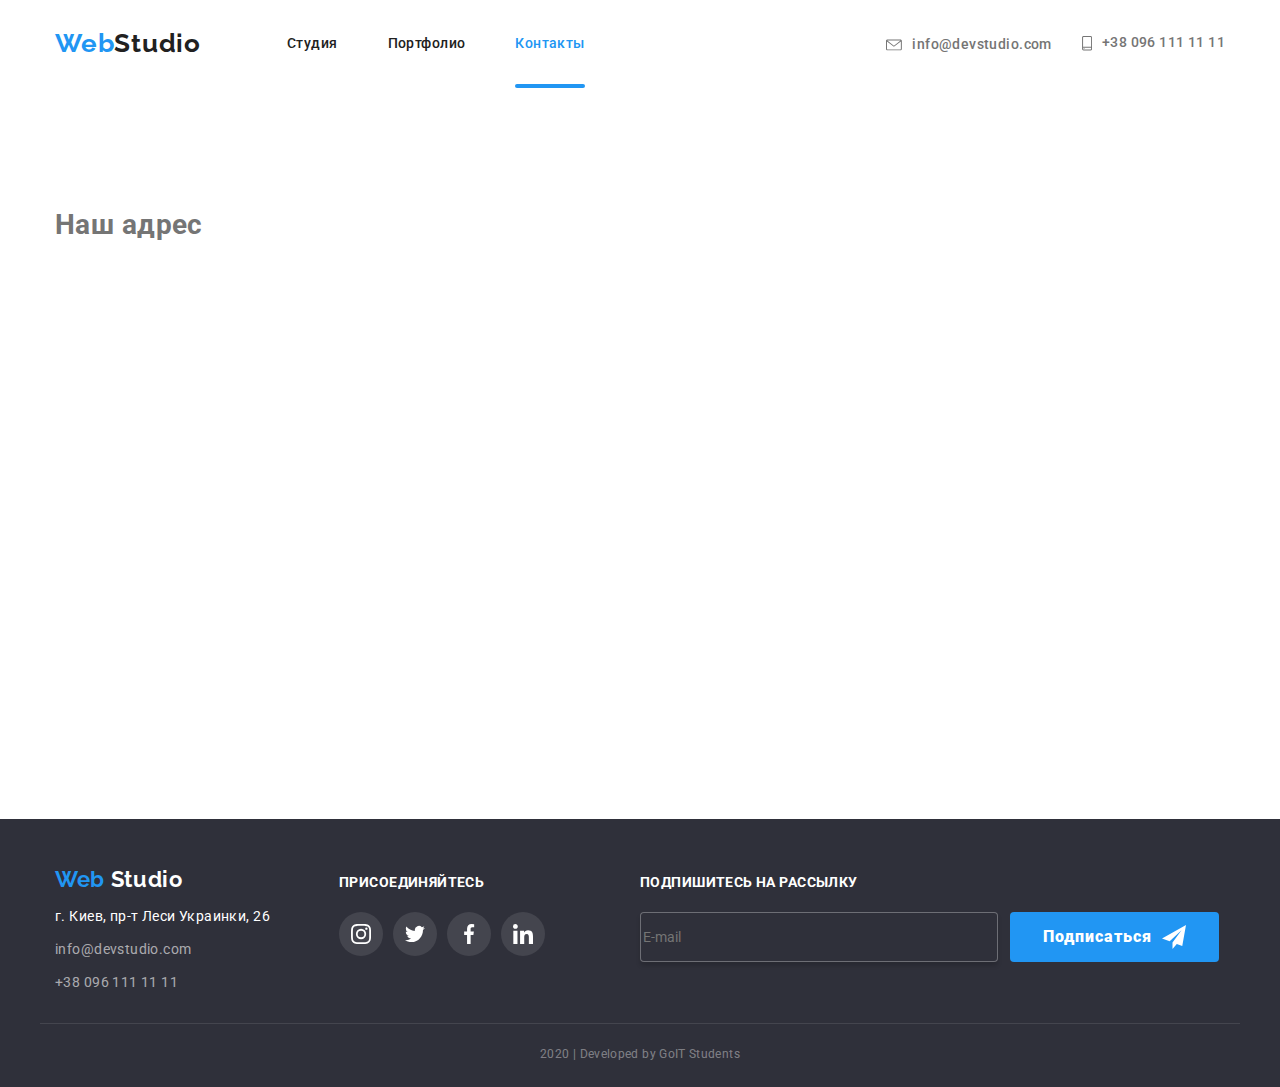
==== contacts.html @ 9447f975 "добавляет файлы из Дз05" ====
<!DOCTYPE html>
<html lang="ru">
<head>
    <meta charset="UTF-8">
    <meta name="viewport" content="width=device-width, initial-scale=1.0">
    <title>Web Studio</title>
    <link href="https://fonts.googleapis.com/css2?family=Raleway:wght@700&family=Roboto:wght@400;500;700;900&display=swap" rel="stylesheet">
    <link rel="stylesheet" href="https://cdnjs.cloudflare.com/ajax/libs/modern-normalize/0.6.0/modern-normalize.min.css">
    <link rel="stylesheet" href="./css/main.css">
</head>
<body>
   
    <header class="page-header">
        
        <nav class="container main-container">
            <div class="logotype">
                <a href="./" class="logo">Web<span class="logo-top">Studio</span> </a>
            </div>
                
            <ul class="site-nav">   
                <li class="item"><a href="./index.html" class="link">Студия</a></li>
                <li class="item"><a href="./portfolio.html" class="link">Портфолио</a></li>
                <li class="item"><a href="#" class="link current">Контакты</a></li>
            </ul>

            <ul class="contact-info">
                <li class="contact-info__item">
                    <a href="mailto:info@devstudio.com" aria-label="Электронная почта" class="contact-info__link">
                    <svg class="icon-letter"> 
                        <use href="./images/sprite.svg#icon-letter"></use>
                    </svg>
                    info@devstudio.com</a></li>
                <li class="contact-info__item">
                    <a href="tel:+380961111111" aria-label="Номер тел" class="contact-info__link">
                     <svg class="icon-phone"> 
                        <use href="./images/sprite.svg#icon-phone"></use>
                    </svg> +38 096 111 11 11</a></li>          
            </ul>


        </nav>


    </header>

    <main>

        <div class="container">
            <h1>
                Наш адрес
            </h1>
            <iframe src="https://www.google.com/maps/embed?pb=!1m18!1m12!1m3!1d2541.83539901481!2d30.536873031955487!3d50.4255383333014!2m3!1f0!2f0!3f0!3m2!1i1024!2i768!4f13.1!3m3!1m2!1s0x40d4cf0e033ecbe9%3A0x57a4dffefec77da0!2z0LHRg9C7LiDQm9C10YHQuCDQo9C60YDQsNC40L3QutC4LCAyNiwg0JrQuNC10LIsIDAyMDAw!5e0!3m2!1sru!2sua!4v1591213032954!5m2!1sru!2sua" width="600" height="450" frameborder="0" style="border:0;" allowfullscreen="" aria-hidden="false" tabindex="0"></iframe>
        </div>

        
    </main>

    <footer class="page-footer">

        <div class="container footer">
                    <address class="address">   
                        <div class="logotype footer">
                            <a href="./" class="logo footer">Web <span class="logo-bottom">Studio</span></a> 
                        </div>
                        <p>г. Киев, пр-т Леси Украинки, 26</p> 
                        <a class="address-link" href="mailto:info@devstudio.com">info@devstudio.com</a> <br>
                        <a class="address-link" href="tel:+380961111111">+38 096 111 11 11</a>
                    </address>
        
                <section class="net-footer">
                    <b class="join">присоединяйтесь</b>
                    <ul class="social footer">
                        <li class="social-item">
                            <a href="#" aria-label="Инстаграм" class="social-link footer"> 
                                <svg class="social-icon footer">
                                    <use href="./images/sprite.svg#icon-instagram"></use>
                                </svg></a>
                        </li>
                        <li class="social-item">
                            <a href="#" aria-label="Твиттер" class="social-link footer">
                                <svg class="social-icon footer">
                                    <use href="./images/sprite.svg#icon-twitter"></use>
                                </svg></a>
                        </li>
                        <li class="social-item">
                            <a href="#" aria-label="Фейсбук" class="social-link footer">
                                <svg class="social-icon footer">
                                    <use href="./images/sprite.svg#icon-facebook"></use>
                                </svg></a>
                        </li>
                        <li class="social-item">
                            <a href="#" aria-label="Линкедин" class="social-link footer">
                                <svg class="social-icon footer">
                                    <use href="./images/sprite.svg#icon-linkedin"></use>
                                </svg></a>
                        </li>

                    </ul>
                </section>
              
                <section class="mailing">
                    <b class="join">подпишитесь на рассылку</b>
                    <form class="mailing-form">
                        <input class="input-place" type="email" placeholder="E-mail" name="E-mail" required="">  
                        <button class="button submit" type="submit">
                            Подписаться 
                            <svg class="submit-icon" width="24" height="24">
                                <use href="./images/sprite.svg#icon-send"></use>
                            </svg>                               
                        </button>
                    </form>
                </section>
        
        </div>   

             <div class="container copy">
                <p class="copyright">2020 | Developed by GoIT Students </p>
            </div>

    </footer>


</body>
</html>
---- css/main.css ----
html {
    box-sizing: border-box;
  }
  
  *,
  *::before,
  *::after {
    box-sizing: inherit;
  }
  
/* Цвет основного текста color: #757575; */
/* Цвет вторичного текста color: #212121; */
/* Цвет акцент color: #2196F3; */
/* цвет белый color: #FFFFFF; */
/* вторичный background-color: #E5E5E5; */

:root {
    --primary-text-color: #757575;
    --title-text-color: #212121;
    --accent-color:#2196F3;
    --white-color:#FFFFFF; 
    --secondary-bg-color:#E5E5E5;
    --footer-bg-color:#2F303A;
    --portfolio-bg:#F5F4FA;
    --border-color:#AFB1B8;
    --border-color-main:#ECECEC;
    --border-color-second:#EEEEEE;
 }

  body {

    margin: 0;
    
    color: var(--primary-text-color);
    background-color: var(--white-color);

    font-family: Roboto, sans-serif;
    font-style: normal;
    font-weight: 500;
    font-size: 14px;
    line-height: 1.71;
    letter-spacing: 0.03em;
}

ul {
    padding: 0;
    margin-top: 0;
    margin-bottom: 0;
    list-style: none;
}
a {
    text-decoration: none;
}
img {
    display: block;
    max-width: 100%;
    height: auto;
}

/* Header */

.container.main-container {
    display: flex;
    align-items: center;
    padding-top: 0;
    padding-bottom: 0;
}
.logotype {
    display: block;
    margin-right: 86px;
}
.logo {
    display: inline-block ;

    color: var(--accent-color);
    text-decoration: none;

    font-family: Raleway, sans-serif;
    font-style: normal;
    font-weight: bold;
    font-size: 26px;
    line-height: 1.18;
    letter-spacing: 0.03em;
}
.logo-top {
    color: var(--title-text-color); 
}

/* Site-nav */
.site-nav {
    display: flex;
}

.site-nav .item:not(:last-child) {
    margin-right: 50px;
}

.site-nav .link {
    color: var(--title-text-color); 

    display: block;
    padding-top: 32px;
    padding-bottom: 32px;
    position: relative;
    
}
.site-nav .link:hover, 
.site-nav .link:focus,
.site-nav .link:active {
    color: var(--accent-color);
}
.site-nav  .link.current  {
    color: var(--accent-color);

}


.link.current::after {

    content:'';
    display: block;
    position: absolute;

    width: 100%;
    height: 4px;
    border-radius: 2px;
    background: var(--accent-color);
    bottom: 0;
    left: 0;

    opacity: 1;

}

.contact-info {
    display: flex;
    margin-left: auto;
    align-items: baseline;
}

.contact-info .contact-info__item:not(:last-child) {
    margin-right: 30px;
}

/* .contact-info__item { 

    position: relative;
    color: var(--primary-text-color);
    transition: color 250ms cubic-bezier(0.4, 0, 0.2, 1);

}  */


.icon-letter  {

    display: block;
    width: 16px;
    height: 12px;
    margin-right: 10px;
    fill: currentColor;

}

.icon-phone {

    display: block;
    width: 10px;
    height: 15px;
    margin-right: 10px;
    fill: currentColor;

}

.contact-info__link {

    position: relative;
    display: flex;
    color: var(--primary-text-color);
    align-items:center;
    transform: scale(1);

    transition: color 250ms cubic-bezier(0.4, 0, 0.2, 1), 
    transform 250ms cubic-bezier(0.4, 0, 0.2, 1);
}


.contact-info__link:hover,
.contact-info__link:focus,
.contact-info__link:active {

   color: var(--accent-color);
   transform: scale(1.1);

}

/* .contact-info__link:hover,
.contact-info__link:focus,
.contact-info__link:active .icon-letter,.icon-phone {

    transform: scale(1.25);
} */



/* Hero */

.hero {
    background-color: var(--secondary-bg-color);
    text-align: center;
    padding-top: 200px;
    padding-bottom: 200px;
}

.hero-title {
    width: 650px;
    margin-top: 0;
    margin-bottom: 30px;
    margin-left: auto;
    margin-right: auto;
   
    color:  var(--white-color);

    font-family: Roboto;
    font-style: normal;
    font-size: 44px;
    line-height: 1.2;
    text-transform: uppercase;
}

/* Overlay */

.overlay {
    max-width: 1600px;
    max-height: 600px;
    margin-left: auto;
    margin-right: auto;
    background-image: linear-gradient( to right,
    rgba(47, 48, 58, 0.8), 
    rgba(47, 48, 58, 0.8) ),
    url(../images/header.jpg);
    background-size: cover;
    background-position: center;
    background-repeat: no-repeat;

}

/* Container */

.container {
    
    width: 1200px;
    padding-right: 15px;
    padding-left: 15px;
    padding-top: 94px;
    padding-bottom: 94px;
    margin: 0 auto;
    /* outline: 2px solid teal; */
}
/* Button */

.button {
    
    display: inline-flex;
    min-width: 200px;
    height: 50px;
    padding: 10px 32px;
    border-radius: 4px;
    border: 1px solid transparent;
    margin-left: auto;
    margin-right: auto;

    color: var(--white-color);
    background-color: var(--accent-color);
    
    

    font-family: inherit;
    font-size: 16px;
    line-height: 1.88;

    align-items: center;
    text-align: center;
}

/* Section */


.section-title {
       
    margin-top: 0;
    margin-bottom: 50px;
    
    color: var(--title-text-color);

    font-family: Roboto;
    font-style: normal;
    font-weight: bold;
    font-size: 36px;
    line-height: 1.16;
    text-align: center;
    letter-spacing: 0.03em;
}

/* Features */

.container.features {
    border-bottom: 1px solid var(--border-color-main);
}

.feature-list {
    display: flex;
}

.title {

    margin-top: 0;
    margin-bottom: 10px;

    color: var(--title-text-color);

    font-family: Roboto;
    font-style: normal;
    font-weight: bold;
    font-size: 14px;
    line-height: 1.2;
    text-transform: uppercase;
    
}
.box {

    position: relative;
    display: flex;
    width: 270px;
    height: 120px;
    align-items: center;
    padding-top: 25px;
    padding-bottom: 25px;
    margin-bottom: 30px;

    background-color: var(--portfolio-bg);

    transition: background-color 250ms cubic-bezier(0.4, 0, 0.2, 1);
}
.box:hover {

    background-color: var(--accent-color);

}
.box-icon {
    display: block;
    width: 70px;
    height: 70px;
    margin-right: auto;
    margin-left: auto;
    fill: currentColor;
}

.feature-list p {
    width: 270px;
    height: 75px;
    margin-top: 0;
    margin-bottom: 0;

}
.feature-list__item:not(:last-child) {
    margin-right: 30px;
}

/* Work */
.work-list {
    display: flex;
}
.work-list > li.item {
    display: block;
}
.work-list .item:not(:last-child) {
    margin-right: 30px;
}

.thumb {
    position: relative;
    max-width: 370px;
    max-height: 294px;
}
.work-list .title {

    position: absolute;

    width: 100%;
    bottom: 0;
    right: 0;

    color: var(--white-color);
    background-color: rgba(47, 48, 58, 0.8);
    border-radius: 0px 0px 4px 4px;
    padding-top: 27px;
    padding-bottom: 27px;
    margin-bottom: 0;

    font-weight: bold;
    line-height: 1.14;
    letter-spacing: 0.03em;
    text-align: center;
    
}

/* Team */

.section.team {
    background-color: var(--portfolio-bg);
}

.team-list {
    display: flex;
}

.card {
    width: 270px;
    box-shadow: 0px 2px 1px rgba(0, 0, 0, 0.2), 0px 1px 1px rgba(0, 0, 0, 0.14), 0px 1px 3px rgba(0, 0, 0, 0.12);
    border-radius: 4px;
    padding-bottom: 0;
}
.card-team {
    display: block;
    background-color: var(--white-color);
    padding-top: 30px;
    padding-bottom: 24px;
    margin-bottom: 0;
}

.social {
    display: flex;
    justify-content: center;
    margin: 0;
    padding: 0;
}

.social-link {

    position: relative;
    display: flex;
    width: 44px;
    height: 44px;
    justify-content: center;
    align-items: center;
    border-radius: 50%;
    background-color: var(--white-color);
    fill: var(--border-color);

    transition: fill 250ms cubic-bezier(0.4, 0, 0.2, 1), 
    background-color 250ms cubic-bezier(0.4, 0, 0.2, 1);



}

.social-icon {
    display: block;
    width: 20px;
    height: 20px;
    fill: inherit;
}

.social-item:not(:last-child) {
    margin-right: 10px;
}
.team-title {

    margin-top: 0;
    margin-bottom: 10px;

    color: var(--title-text-color);

    font-family: Roboto;
    font-style: normal;
    font-weight: 500;
    font-size: 16px;
    line-height: 1.18;
    letter-spacing: 0.03em;
    text-align: center;
}

.team-title.position {

    margin-top: 0;
    margin-bottom: 16px;

    color: var(--primary-text-color);

    font-weight: normal;
    text-align: center;
}
.social-link:hover {

    fill: var(--white-color);
    background-color: var(--accent-color);
}

.team-list .item:not(:last-child) {
    margin-right: 30px;
}

/* Clients */
.clients-list {
    display: flex;
    justify-content: space-around;
}
.client {
    position: relative;
    display: block;
    width: 170px;
    height: 90px;
    padding-top: 20px;

    border: 1px solid var(--border-color);
    border-radius: 4px;

    fill: var(--border-color);

    transition: fill 250ms cubic-bezier(0.4, 0, 0.2, 1), 
    border-color 250ms cubic-bezier(0.4, 0, 0.2, 1);
}
.client:hover {
    border-color: var(--accent-color);
    fill: var(--accent-color);
}

.client-logo {

    position: relative;
    display: block;
    margin-right: auto;
    margin-left: auto;
    fill: inherit;

    transform: scale(1);
    transition: transform 250ms cubic-bezier(0.4, 0, 0.2, 1);

}

.client:hover .client-logo{

    transform: scale(1.25);

} 

/* Footer */

.container.footer {
    display: flex;
    align-items: baseline;
    padding-top: 48px;
    padding-bottom: 28px;
    border-bottom: 1px solid rgba(255, 255, 255, 0.1);
}

.logotype.footer {
    margin-bottom: 10px;
}
    

.address > p {
    margin-top: 0;
    margin-bottom: 9px;
}

.address-link {
    display: inline-block;
}

.address .address-link:not(:last-child) {
    margin-bottom: 9px;
}
.net-footer {
    width: 207px;
    height: 81px;
}

.page-footer {
    color: var(--white-color);
    background: var(--footer-bg-color);    
}
.logo.footer {
    font-size: 22px;
    line-height: 1.18;
}
.logo-bottom {
    color: var(--white-color);
}

.address {

    margin-right: 69px;
    text-decoration: none;
    font-family: Roboto;
    font-style: normal;
    font-weight: normal;
    font-size: 14px;
    line-height: 1.71;
    letter-spacing: 0.03em;
}
.address-link {
    color: rgba(255, 255, 255, 0.6);
}
.join {
    
    display: block;
    margin-bottom: 21px;

    font-family: Roboto;
    font-style: normal;
    font-weight: bold;
    font-size: 14px;
    line-height: 1.14;

    text-align: left;
    text-transform: uppercase;
}

.input-place {

    display: inline-block;
    width: 358px;
    height: 50px;
    border: 1px solid rgba(255, 255, 255, 0.3);
    box-sizing: border-box;
    box-shadow: 0px 4px 4px rgba(0, 0, 0, 0.15);
    border-radius: 4px;
    background-color: var(--footer-bg-color);

}
.mailing {
    margin-left: 94px;
}

.mailing-form {
    display: flex;
}
.button.submit {
    display: inline-flex;
    font-weight: 900;
    letter-spacing: 0.06em;
    margin-left: 12px;
}
.submit-icon {
    display: block;
    width: 24px;
    height: 24px;
    margin-left: 10px;
    fill: currentColor;
}

.social.footer {
    justify-content: flex-start;
}

.social-link {
    background-color: rgba(255, 255, 255, 0.1);
}

.social-icon.footer {
    fill: var(--white-color);
}

.container.copy {
    padding-top: 18px;
    padding-bottom: 21px;
}
.copyright {
    display: block;
    margin-top: 0;
    margin-bottom: 0;
  
    font-family: Roboto;
    font-style: normal;
    font-weight: normal;
    font-size: 12px;
    line-height: 2;

    text-align: center;
    letter-spacing: 0.03em;
   
    color: rgba(255, 255, 255, 0.4);
}

/* Portfolio styles */

.page-header.portfolio {
    border-bottom: 1px solid var(--border-color-main);
}

.container.filtr {
    padding-top: 94px;
    padding-bottom: 50px;
}
.container.projects {
    padding-top: 0;
}

.menu-nav .link:hover,
.menu-nav .link:focus,
.menu-nav .link:active {
    color: var(--white-color);
    background-color: var(--accent-color);
}
.button.primary {

    position: relative;
    color: var(--title-text-color);
    background-color: var(--portfolio-bg);

    font-weight: 500;
    font-size: 16px;
    line-height: 1.63;
    text-align: center;
    letter-spacing: 0.03em;

    transition: color 250ms cubic-bezier(0.4, 0, 0.2, 1), 
    background-color 250ms cubic-bezier(0.4, 0, 0.2, 1);
}
.filtr {
    min-width: 30px;
    padding: 6px 22px;
}
.menu-nav {

    position: relative;
    display: flex;
    justify-content: center;
}
.menu-nav .item:not(:last-child) {
    margin-right: 8px;
}
.projects-list {
    display: flex;
    flex-wrap: wrap;
}

.project-thumb {
    position: relative;
    overflow: hidden;

}
.p-txt {

    display: flex;
    width: 322px;
    height: 168px;
    color: var(--white-color);

    position: absolute;
    top: 50%;
    left: 50%;
    opacity: 0;
    transform: translate(-50%, -50%);
    transition: opacity 250ms cubic-bezier(0.4, 0, 0.2, 1);


    font-weight: normal; 
    font-size: 18px;
    line-height: 1.56;
    letter-spacing: 0.03em;

}

/* .projects-list >.item:hover  .project-thumb::before { */

    .card-overlay {

    position: absolute;
    top: 0;
    left: 0;
    width: 100%;
    height: 100%;
    background-color: rgba(33, 150, 243, 0.9);
    transform: translateY(100%);
    opacity: 0;
    transition: transform 250ms cubic-bezier(0.4, 0, 0.2, 1),
    opacity 250ms cubic-bezier(0.4, 0, 0.2, 1);
    
}


.projects-list >.item {
    width: 370px;
    border: 1px solid var(--border-color-second);
    border-radius: 5px;
    margin-right: 30px;
    margin-bottom: 30px;
    padding-bottom: 20px;
}

.projects-list >.item:hover {

    box-shadow: 1px 4px 6px rgba(0, 0, 0, 0.16), 0px 4px 4px rgba(0, 0, 0, 0.06), 0px 1px 1px rgba(0, 0, 0, 0.12);

}

.projects-list >.item:hover .p-txt {

    opacity: 1;

}

.projects-list >.item:hover .card-overlay {

    transform: translateY(0);
    opacity: 1;
}

.projects-list > img {
    display: block;
}

.projects-list >.item:nth-child(3n) {
    margin-right: 0;
}
.projects-list >.item:nth-last-child(-n + 3) {
    margin-bottom: 0;
}
.profile {
    margin-left: 24px;

   
}
.title.project {

    margin-top: 20px;
    margin-bottom: 4px;

    text-transform: none;
    font-size: 18px;
    line-height: 1.2;
    text-align: left;
}
.team-title.project {

    margin-top: 0;
    margin-bottom: 0;

    color: var(--primary-text-color);

    font-size: 16px;
    line-height: 1.88;
    text-align: left;
}
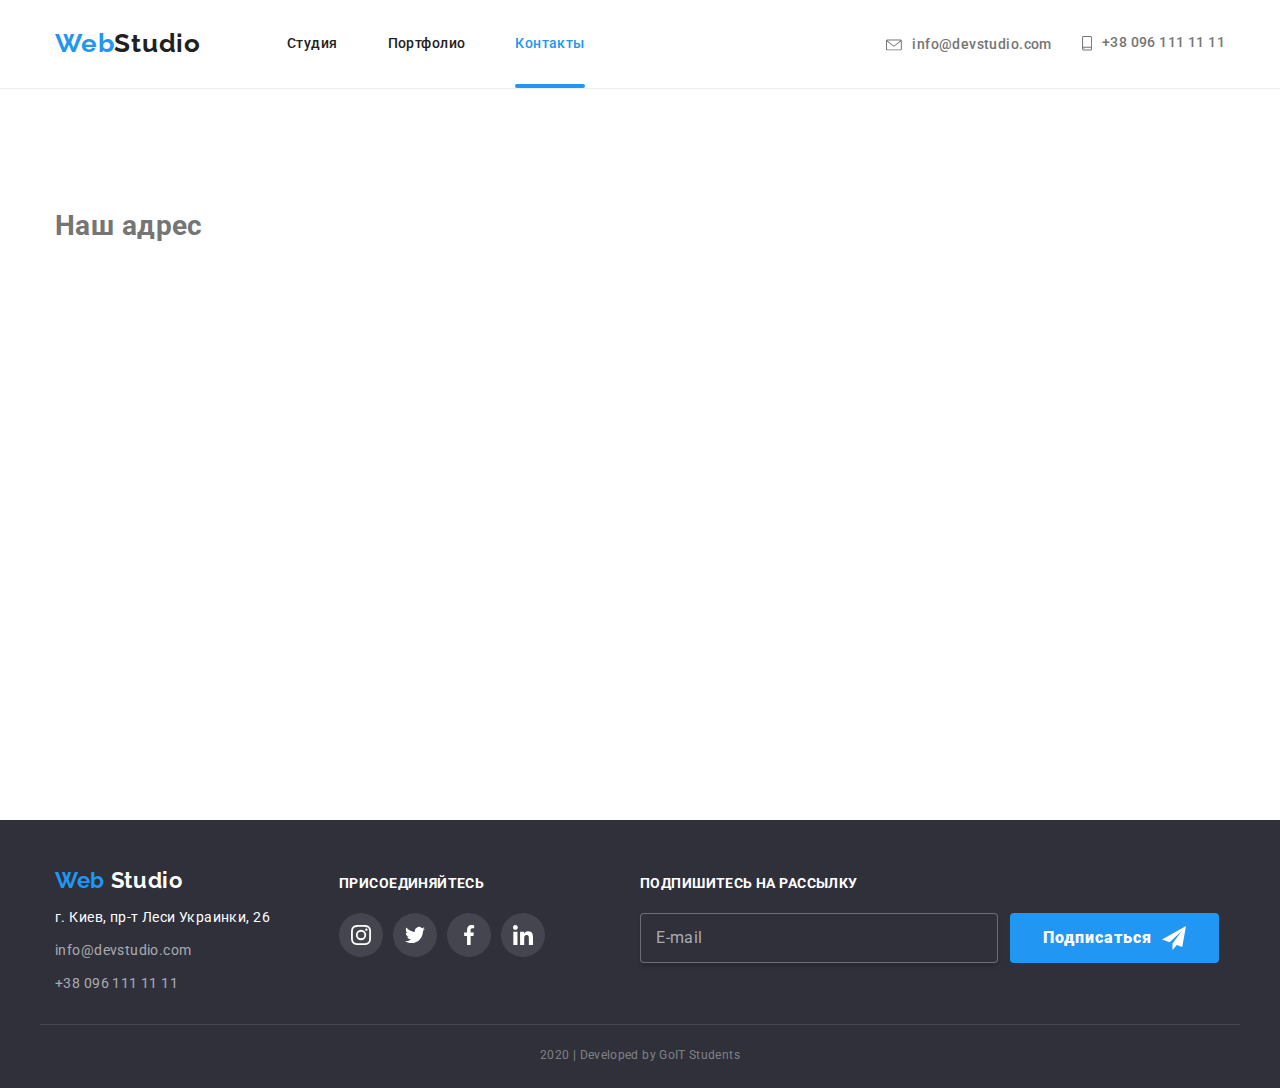
==== commit 69a06b20: "правит страницы порьфолио и контакты" ====
--- a/contacts.html
+++ b/contacts.html
@@ -10,7 +10,7 @@
 </head>
 <body>
    
-    <header class="page-header">
+    <header class="page-header contacts">
         
         <nav class="container main-container">
             <div class="logotype">
@@ -101,8 +101,9 @@
                 <section class="mailing">
                     <b class="join">подпишитесь на рассылку</b>
                     <form class="mailing-form">
-                        <input class="input-place" type="email" placeholder="E-mail" name="E-mail" required="">  
-                        <button class="button submit" type="submit">
+                        <input class="mail-input" type="email" placeholder=" " name="e-mail" required="">
+                        <label for="e-male" class="mail-label">E-mail</label>  
+                        <button class="btn submit" type="submit">
                             Подписаться 
                             <svg class="submit-icon" width="24" height="24">
                                 <use href="./images/sprite.svg#icon-send"></use>
--- a/css/main.css
+++ b/css/main.css
@@ -258,7 +258,7 @@
 }
 /* Button */
 
-.button {
+.btn {
     
     display: inline-flex;
     min-width: 200px;
@@ -272,9 +272,8 @@
     color: var(--white-color);
     background-color: var(--accent-color);
     
-    
-
     font-family: inherit;
+    font-weight: bold;
     font-size: 16px;
     line-height: 1.88;
 
@@ -299,6 +298,176 @@
     line-height: 1.16;
     text-align: center;
     letter-spacing: 0.03em;
+}
+
+/* Modal */
+
+.backdrop {
+    position: fixed;
+    top: 0;
+    left: 0;
+    width: 100%;
+    height: 100%;
+    background-color: rgba(0, 0, 0, 0.2);
+}
+.backdrop.is-hidden {
+    opacity: 0;
+    pointer-events: none;
+}
+
+.modal {
+
+    position: absolute;
+    left: 50%;
+    top: 50%;
+    transform: translate(-50%, -50%);
+
+    width: 528px;
+    height: 581px;
+    padding: 40px;
+    font-style: normal;
+    font-weight: normal;
+    font-size: 14px;
+    line-height: 1.14;
+    letter-spacing: 0.01em;
+    text-align: center;
+
+    background-color: var(--white-color);
+    box-shadow: 0px 2px 1px rgba(0, 0, 0, 0.2), 0px 1px 1px rgba(0, 0, 0, 0.14), 0px 1px 3px rgba(0, 0, 0, 0.12);
+    border-radius: 4px;
+
+}
+
+.modal-title {
+
+    margin-block: 0;
+    margin: 0;
+    margin-bottom: 30px;
+
+    font-family: Roboto;
+    font-style: normal;
+    font-weight: bold;
+    font-size: 20px;
+    line-height: 1.15;
+    text-align: center;
+    letter-spacing: 0.03em;
+
+    color: var(--title-text-color);
+
+}
+
+.form-field {
+
+    position: relative;
+
+    display: flex;
+    width: 100%;
+    margin-bottom: 28px;
+
+}
+
+.form-field.comm {
+
+    margin-bottom: 20px;
+
+}
+
+.form-field.check {
+
+    margin-bottom: 30px;
+
+}
+
+.form-label {
+
+    position: absolute;
+    top: 12px;
+    left: 42px;
+
+    transition: transform 250ms cubic-bezier(0.4, 0, 0.2, 1);
+}
+
+.btn.send {
+
+    display: inline-flex;
+
+    padding-left: 55px;
+    padding-right: 55px;
+
+}
+
+.form-input {
+
+    margin: 0;
+    padding: 12px;
+
+    width: 448px;
+    height: 40px;
+    border: 1px solid rgba(33, 33, 33, 0.2);
+    box-sizing: border-box;
+    border-radius: 4px;
+
+}
+
+.form-input.comment {
+    
+    height: 120px;
+}
+
+.check {
+
+    font-style: normal;
+    font-weight: normal;
+    font-size: 14px;
+    line-height: 1.71;
+    letter-spacing: 0.03em;
+
+    color: var(--primary-text-color);
+}
+.dogovor {
+    color: var(--accent-color);
+
+}
+
+.icon-input {
+    position: absolute;
+    top: 50%;
+    left: 18px;
+    transform: translateY(-50%);
+    fill: var(--title-text-color);
+
+    transition: fill 250ms cubic-bezier(0.4, 0, 0.2, 1);
+
+}
+
+.close-btn {
+
+    display: block;
+
+    position: absolute;
+    top: 0;
+    left: 100%;
+    transform: translate(-50%, -50%);
+
+    width: 30px;
+    height: 30px;
+    border-radius: 50%;
+
+    background-color: var(--white-color);
+    box-shadow: 0px 2px 1px rgba(0, 0, 0, 0.2), 0px 1px 1px rgba(0, 0, 0, 0.14), 0px 1px 3px rgba(0, 0, 0, 0.12);
+
+}
+
+.form-input:focus + .form-label,
+.form-input:not(:placeholder-shown) + .form-label {
+    color: var(--accent-color);
+    transform: translate(-15px, -30px); 
+}
+
+.form-input:focus ~ .icon-input,
+.form-input:not(:placeholder-shown) ~ .icon-input {
+
+    fill: var(--accent-color);
 }
 
 /* Features */
@@ -617,7 +786,7 @@
     text-transform: uppercase;
 }
 
-.input-place {
+.mail-input {
 
     display: inline-block;
     width: 358px;
@@ -634,9 +803,32 @@
 }
 
 .mailing-form {
-    display: flex;
-}
-.button.submit {
+
+    position: relative;
+    display: flex;
+}
+
+.mail-label {
+
+    position: absolute;
+    top: 50%;
+    left: 16px;
+    transform: translateY(-50%);
+
+    font-style: normal;
+    font-weight: normal;
+    font-size: 16px;
+    line-height: 1.25;
+
+    display: flex;
+    align-items: center;
+    letter-spacing: 0.03em;
+
+    color: rgba(255, 255, 255, 0.6);
+
+}
+
+.btn.submit {
     display: inline-flex;
     font-weight: 900;
     letter-spacing: 0.06em;
@@ -703,7 +895,7 @@
     color: var(--white-color);
     background-color: var(--accent-color);
 }
-.button.primary {
+.btn.primary {
 
     position: relative;
     color: var(--title-text-color);
@@ -844,3 +1036,9 @@
     line-height: 1.88;
     text-align: left;
 }
+
+/* Portfolio styles */
+
+.page-header.contacts {
+    border-bottom: 1px solid var(--border-color-main);
+}
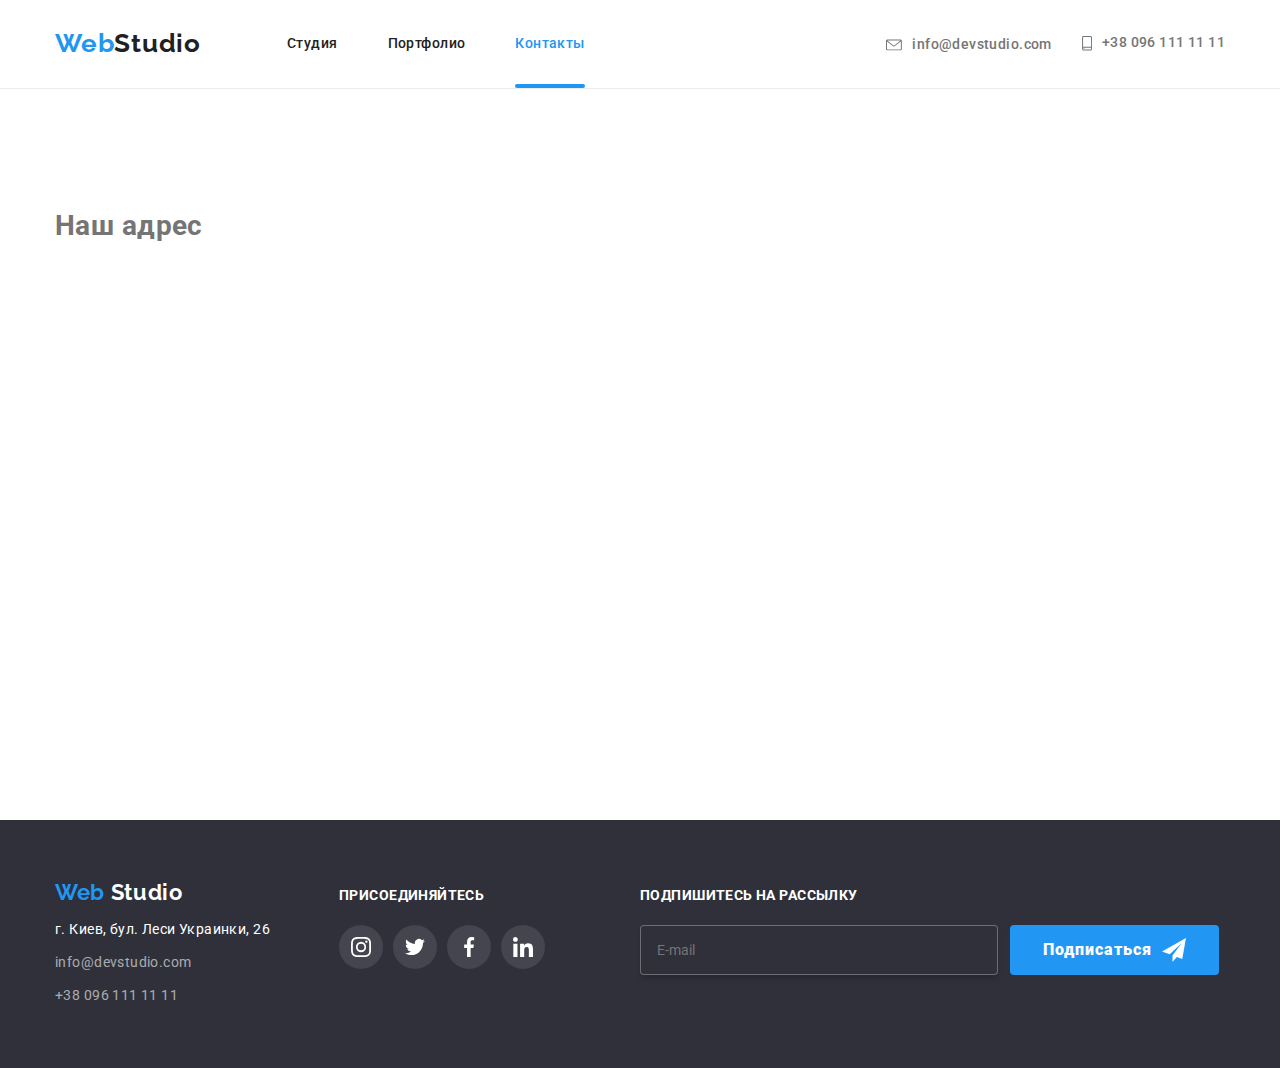
==== commit 272e144f: "вносит правки из макета" ====
--- a/contacts.html
+++ b/contacts.html
@@ -62,7 +62,7 @@
                         <div class="logotype footer">
                             <a href="./" class="logo footer">Web <span class="logo-bottom">Studio</span></a> 
                         </div>
-                        <p>г. Киев, пр-т Леси Украинки, 26</p> 
+                        <p>г. Киев, бул. Леси Украинки, 26</p> 
                         <a class="address-link" href="mailto:info@devstudio.com">info@devstudio.com</a> <br>
                         <a class="address-link" href="tel:+380961111111">+38 096 111 11 11</a>
                     </address>
@@ -101,8 +101,7 @@
                 <section class="mailing">
                     <b class="join">подпишитесь на рассылку</b>
                     <form class="mailing-form">
-                        <input class="mail-input" type="email" placeholder=" " name="e-mail" required="">
-                        <label for="e-male" class="mail-label">E-mail</label>  
+                        <input class="mail-input" type="email" placeholder="E-mail" name="e-mail" required="">
                         <button class="btn submit" type="submit">
                             Подписаться 
                             <svg class="submit-icon" width="24" height="24">
@@ -114,10 +113,6 @@
         
         </div>   
 
-             <div class="container copy">
-                <p class="copyright">2020 | Developed by GoIT Students </p>
-            </div>
-
     </footer>
 
 
--- a/css/main.css
+++ b/css/main.css
@@ -279,6 +279,8 @@
 
     align-items: center;
     text-align: center;
+    cursor: pointer;
+
 }
 
 /* Section */
@@ -387,6 +389,14 @@
     transition: transform 250ms cubic-bezier(0.4, 0, 0.2, 1);
 }
 
+.form-label.comment {
+
+    top: 12px;
+    left: 12px;
+    resize: none;
+
+}
+
 .btn.send {
 
     display: inline-flex;
@@ -400,18 +410,27 @@
 
     margin: 0;
     padding: 12px;
+    padding-left: 42px;
 
     width: 448px;
     height: 40px;
-    border: 1px solid rgba(33, 33, 33, 0.2);
+    color: rgba(33, 33, 33, 0.2);
+    border-width: 1px;
+    border-style: solid;
+    border-color: rgba(33, 33, 33, 0.2);
     box-sizing: border-box;
     border-radius: 4px;
 
+    transition: border-color 250ms cubic-bezier(0.4, 0, 0.2, 1);
+
 }
 
 .form-input.comment {
     
     height: 120px;
+    padding-top: 12px;
+    padding-left: 16px;
+
 }
 
 .check {
@@ -442,26 +461,48 @@
 
 .close-btn {
 
-    display: block;
-
     position: absolute;
-    top: 0;
-    left: 100%;
-    transform: translate(-50%, -50%);
-
+    top: 10px;
+    right: 10px;
+
+    /* display: block; */
+    display: inline-flex; 
+    align-items: center; 
+    justify-content: center;
     width: 30px;
     height: 30px;
+    padding: 0;
+    border: 0;
     border-radius: 50%;
+    cursor: pointer;
 
     background-color: var(--white-color);
     box-shadow: 0px 2px 1px rgba(0, 0, 0, 0.2), 0px 1px 1px rgba(0, 0, 0, 0.14), 0px 1px 3px rgba(0, 0, 0, 0.12);
 
 }
 
+.form-input:focus {
+
+    border-color: var(--accent-color);
+    color: var(--accent-color);
+
+
+}
+
 .form-input:focus + .form-label,
 .form-input:not(:placeholder-shown) + .form-label {
+
     color: var(--accent-color);
-    transform: translate(-15px, -30px); 
+    transform: translate(-22px, -30px); 
+
+}
+
+.form-input:focus + .form-label.comment,
+.form-input:not(:placeholder-shown) + .form-label.comment {
+
+    color: var(--accent-color);
+    transform: translateY(-30px); 
+
 }
 
 .form-input:focus ~ .icon-input,
@@ -718,9 +759,9 @@
 .container.footer {
     display: flex;
     align-items: baseline;
-    padding-top: 48px;
-    padding-bottom: 28px;
-    border-bottom: 1px solid rgba(255, 255, 255, 0.1);
+    padding-top: 60px;
+    padding-bottom: 60px;
+    /* border-bottom: 1px solid rgba(255, 255, 255, 0.1); */
 }
 
 .logotype.footer {
@@ -791,10 +832,12 @@
     display: inline-block;
     width: 358px;
     height: 50px;
+    padding-left: 16px;
     border: 1px solid rgba(255, 255, 255, 0.3);
     box-sizing: border-box;
     box-shadow: 0px 4px 4px rgba(0, 0, 0, 0.15);
     border-radius: 4px;
+    color: rgba(255, 255, 255, 0.6);
     background-color: var(--footer-bg-color);
 
 }
@@ -806,26 +849,6 @@
 
     position: relative;
     display: flex;
-}
-
-.mail-label {
-
-    position: absolute;
-    top: 50%;
-    left: 16px;
-    transform: translateY(-50%);
-
-    font-style: normal;
-    font-weight: normal;
-    font-size: 16px;
-    line-height: 1.25;
-
-    display: flex;
-    align-items: center;
-    letter-spacing: 0.03em;
-
-    color: rgba(255, 255, 255, 0.6);
-
 }
 
 .btn.submit {
@@ -852,27 +875,6 @@
 
 .social-icon.footer {
     fill: var(--white-color);
-}
-
-.container.copy {
-    padding-top: 18px;
-    padding-bottom: 21px;
-}
-.copyright {
-    display: block;
-    margin-top: 0;
-    margin-bottom: 0;
-  
-    font-family: Roboto;
-    font-style: normal;
-    font-weight: normal;
-    font-size: 12px;
-    line-height: 2;
-
-    text-align: center;
-    letter-spacing: 0.03em;
-   
-    color: rgba(255, 255, 255, 0.4);
 }
 
 /* Portfolio styles */
